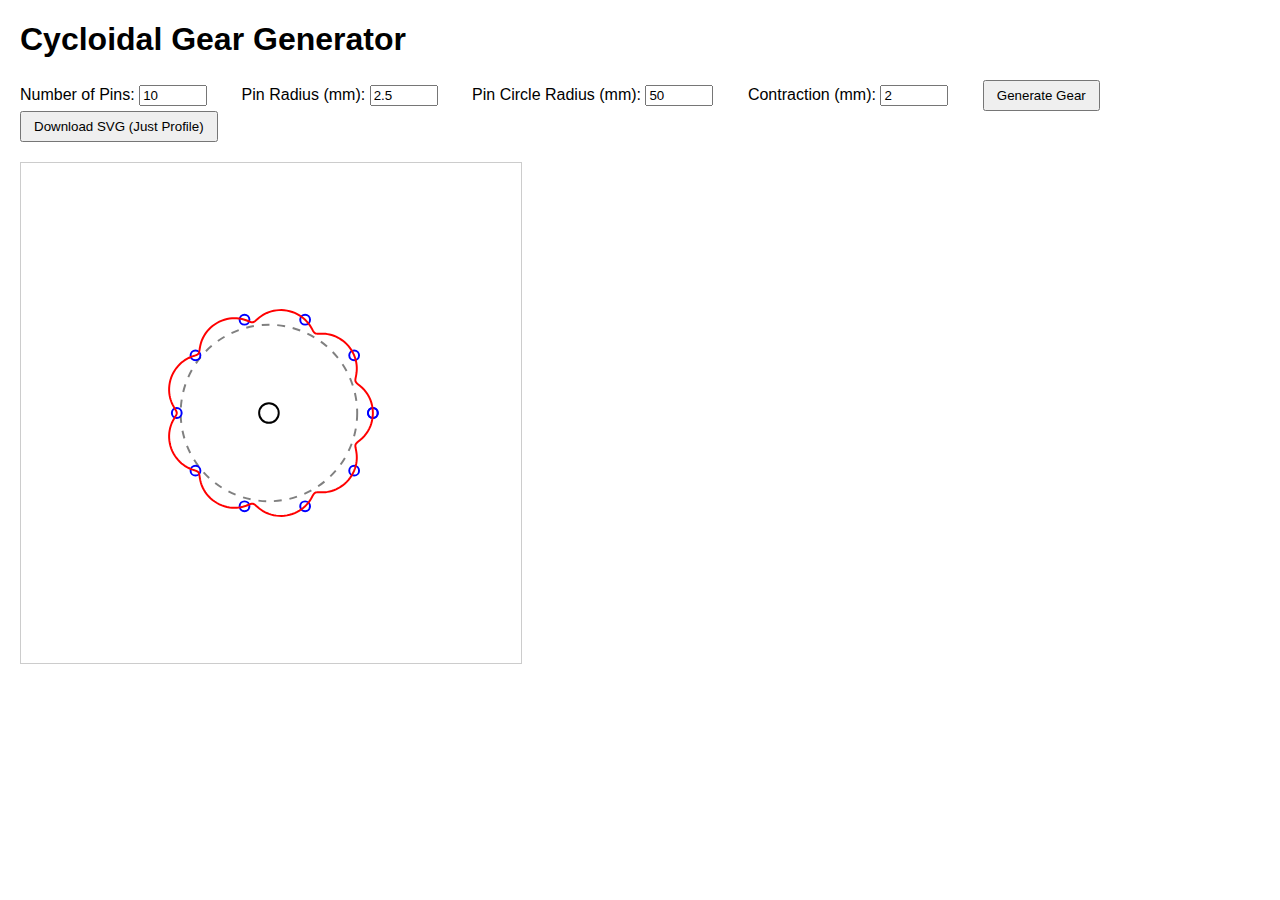
==== index.html @ 0c724ef5 "init: almost works" ====
<!DOCTYPE html>
<html lang="en">
<head>
<meta charset="UTF-8" />
<meta name="viewport" content="width=device-width, initial-scale=1.0"/>
<title>Cycloidal Gear Generator</title>
<style>
  body {
    font-family: sans-serif;
    margin: 20px;
  }
  .controls {
    margin-bottom: 20px;
  }
  label {
    margin-right: 10px;
  }
  input {
    width: 60px;
    margin-right: 20px;
  }
  #gearSVG {
    border: 1px solid #ccc;
    width: 500px;
    height: 500px;
    display: block;
    margin-top: 20px;
  }
  button {
    margin-right: 10px;
    padding: 6px 12px;
  }
</style>
</head>
<body>
<h1>Cycloidal Gear Generator</h1>
<div class="controls">
  <label>Number of Pins: <input type="number" id="numPins" value="10"></label>
  <label>Pin Radius (mm): <input type="number" id="pinRadius" value="2.5" step="0.1"></label>
  <label>Pin Circle Radius (mm): <input type="number" id="pinCircleRadius" value="50" step="0.1"></label>
  <label>Contraction (mm): <input type="number" id="contraction" value="2" step="0.1"></label>
  <button id="generateBtn">Generate Gear</button>
  <button id="downloadBtn">Download SVG (Just Profile)</button>
</div>

<svg id="gearSVG" xmlns="http://www.w3.org/2000/svg" viewBox="-60 -60 120 120">
  <!-- For visualization only -->
  <circle id="cycloidBaseCircle" cx="0" cy="0" r="0" stroke-dasharray="4" fill="none" stroke="gray"/>
  <circle id="rollingCircle" cx="0" cy="0" r="0" stroke="black" fill="none"/>
  <g id="pinsGroup" fill="none" stroke="blue"></g>

  <!-- The main epicycloid path -->
  <path id="epicycloidPath" stroke="red" fill="none"/>
</svg>

<script>
function deg2rad(d) { return d * Math.PI/180; }

function generateGear() {
  const numberOfPins = parseFloat(document.getElementById('numPins').value);
  const pinRadius = parseFloat(document.getElementById('pinRadius').value);
  const pinCircleRadius = parseFloat(document.getElementById('pinCircleRadius').value);
  const contraction = parseFloat(document.getElementById('contraction').value);

  // Derived values
  const rollingCircleRadius = pinCircleRadius / numberOfPins;
  const reductionRatio = numberOfPins - 1;
  const cycloidBaseRadius = reductionRatio * rollingCircleRadius;

  // Compute epicycloid points
  let epicycloid_points = [];
  for (let angle = 0; angle <= 360; angle++) {
    const rad = deg2rad(angle);
    const xCenter = (cycloidBaseRadius + rollingCircleRadius)*Math.cos(rad);
    const yCenter = (cycloidBaseRadius + rollingCircleRadius)*Math.sin(rad);

    const xPoint = xCenter + (rollingCircleRadius - contraction)*Math.cos(deg2rad(numberOfPins*angle));
    const yPoint = yCenter + (rollingCircleRadius - contraction)*Math.sin(deg2rad(numberOfPins*angle));

    epicycloid_points.push({x: xPoint, y: yPoint});
  }
	console.log(epicycloid_points)

  // Create the path for the epicycloid
  let d = `M ${epicycloid_points[0].x},${epicycloid_points[0].y}`;
  for (let i = 1; i < epicycloid_points.length; i++) {
    d += ` L ${epicycloid_points[i].x},${epicycloid_points[i].y}`;
  }
  d += 'Z';

  document.getElementById('epicycloidPath').setAttribute('d', d);

  // Update reference circles (visual only)
  document.getElementById('cycloidBaseCircle').setAttribute('r', cycloidBaseRadius);
  document.getElementById('rollingCircle').setAttribute('r', rollingCircleRadius);

  // Draw pin circles (visual only)
  const pinsGroup = document.getElementById('pinsGroup');
  while (pinsGroup.firstChild) {
    pinsGroup.removeChild(pinsGroup.firstChild);
  }

  for (let i = 0; i <= numberOfPins; i++) {
    const pinAngle = deg2rad((360/numberOfPins)*i);
    const px = pinCircleRadius * Math.cos(pinAngle) + rollingCircleRadius - contraction;
    const py = pinCircleRadius * Math.sin(pinAngle);
    const circle = document.createElementNS("http://www.w3.org/2000/svg", 'circle');
    circle.setAttribute('cx', px);
    circle.setAttribute('cy', py);
    circle.setAttribute('r', pinRadius);
    pinsGroup.appendChild(circle);
  }

  // Adjust the viewBox dynamically so everything fits
  adjustViewBox(epicycloid_points, pinCircleRadius, pinRadius);
}

function adjustViewBox(points, pinCircleRadius, pinRadius) {
  // Compute bounding box of all points + pins
  let minX = Infinity, maxX = -Infinity;
  let minY = Infinity, maxY = -Infinity;

  points.forEach(p => {
    if (p.x < minX) minX = p.x;
    if (p.x > maxX) maxX = p.x;
    if (p.y < minY) minY = p.y;
    if (p.y > maxY) maxY = p.y;
  });

  // Add some padding
  const padding = pinCircleRadius * 1.5;
  minX -= padding;
  maxX += padding;
  minY -= padding;
  maxY += padding;

  const width = maxX - minX;
  const height = maxY - minY;
  const svg = document.getElementById('gearSVG');
  svg.setAttribute('viewBox', `${minX} ${minY} ${width} ${height}`);
}

function downloadSVG() {
  // We want only the epicycloidPath in the exported file
  const epicycloidPath = document.getElementById('epicycloidPath');
  const d = epicycloidPath.getAttribute('d');

  // Create a minimal SVG with only this path
  // We'll use the current viewBox so the exported file is scaled similarly
  const gearSVG = document.getElementById('gearSVG');
  const viewBox = gearSVG.getAttribute('viewBox');

  const minimalSVG = `<?xml version="1.0" encoding="UTF-8" standalone="no"?>
<svg xmlns="http://www.w3.org/2000/svg" viewBox="${viewBox}">
  <path d="${d}" fill="none" stroke="black"/>
</svg>`;

  const blob = new Blob([minimalSVG], {type:"image/svg+xml;charset=utf-8"});
  const url = URL.createObjectURL(blob);
  const link = document.createElement('a');
  link.href = url;
  link.download = "cycloidal_gear.svg";
  document.body.appendChild(link);
  link.click();
  document.body.removeChild(link);
}

document.getElementById('generateBtn').addEventListener('click', generateGear);
document.getElementById('downloadBtn').addEventListener('click', downloadSVG);

// Generate once at load
generateGear();
</script>
</body>
</html>
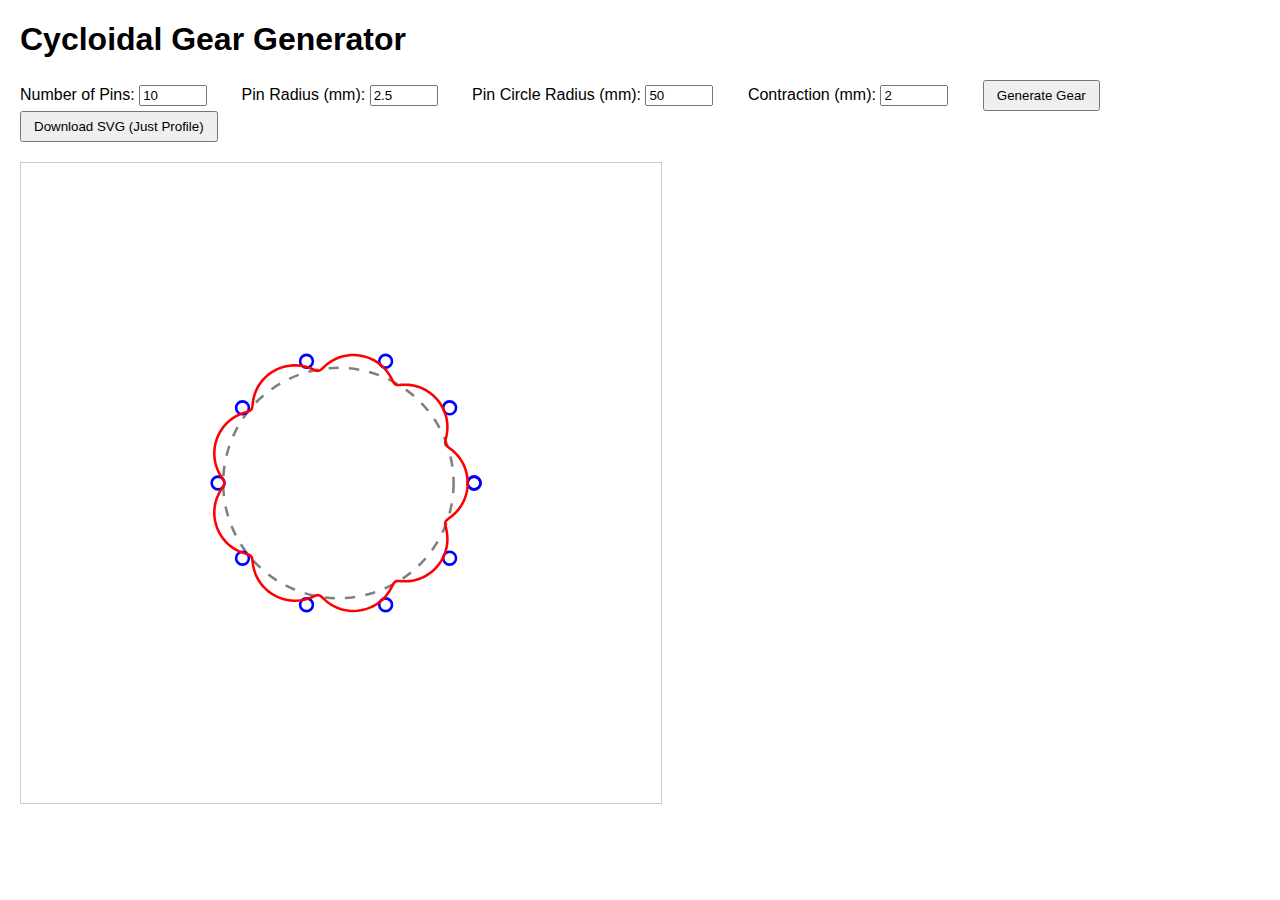
==== commit 9a840a4a: "smooth it maybe" ====
--- a/index.html
+++ b/index.html
@@ -22,8 +22,8 @@
   }
   #gearSVG {
     border: 1px solid #ccc;
-    width: 500px;
-    height: 500px;
+    width: 640px;
+    height: 640px;
     display: block;
     margin-top: 20px;
   }
@@ -72,13 +72,28 @@
   let epicycloid_points = [];
   for (let angle = 0; angle <= 360; angle++) {
     const rad = deg2rad(angle);
-    const xCenter = (cycloidBaseRadius + rollingCircleRadius)*Math.cos(rad);
-    const yCenter = (cycloidBaseRadius + rollingCircleRadius)*Math.sin(rad);
+    
+    // Compute the center of the rolling circle
+    const xCenter = (cycloidBaseRadius + rollingCircleRadius) * Math.cos(rad);
+    const yCenter = (cycloidBaseRadius + rollingCircleRadius) * Math.sin(rad);
 
-    const xPoint = xCenter + (rollingCircleRadius - contraction)*Math.cos(deg2rad(numberOfPins*angle));
-    const yPoint = yCenter + (rollingCircleRadius - contraction)*Math.sin(deg2rad(numberOfPins*angle));
+    // Compute the parametric epicycloid point (before pinRadius adjustment)
+    const X = xCenter + (rollingCircleRadius - contraction) * Math.cos(deg2rad(numberOfPins * angle));
+    const Y = yCenter + (rollingCircleRadius - contraction) * Math.sin(deg2rad(numberOfPins * angle));
 
-    epicycloid_points.push({x: xPoint, y: yPoint});
+    // Compute the radial distance of this point from the global center (0,0)
+    const dist = Math.sqrt(X * X + Y * Y);
+
+    // Adjust the distance by pinRadius (move points inward)
+    const newDist = Math.max(dist - pinRadius, 0);
+    const scale = newDist / dist;
+
+    // If dist is 0 (extremely unlikely), handle gracefully
+    const X_new = (dist === 0) ? X : X * scale;
+    const Y_new = (dist === 0) ? Y : Y * scale;
+
+    // Store the adjusted point
+    epicycloid_points.push({ x: X_new, y: Y_new });
   }
 	console.log(epicycloid_points)
 
@@ -93,7 +108,7 @@
 
   // Update reference circles (visual only)
   document.getElementById('cycloidBaseCircle').setAttribute('r', cycloidBaseRadius);
-  document.getElementById('rollingCircle').setAttribute('r', rollingCircleRadius);
+  //document.getElementById('rollingCircle').setAttribute('r', rollingCircleRadius);
 
   // Draw pin circles (visual only)
   const pinsGroup = document.getElementById('pinsGroup');
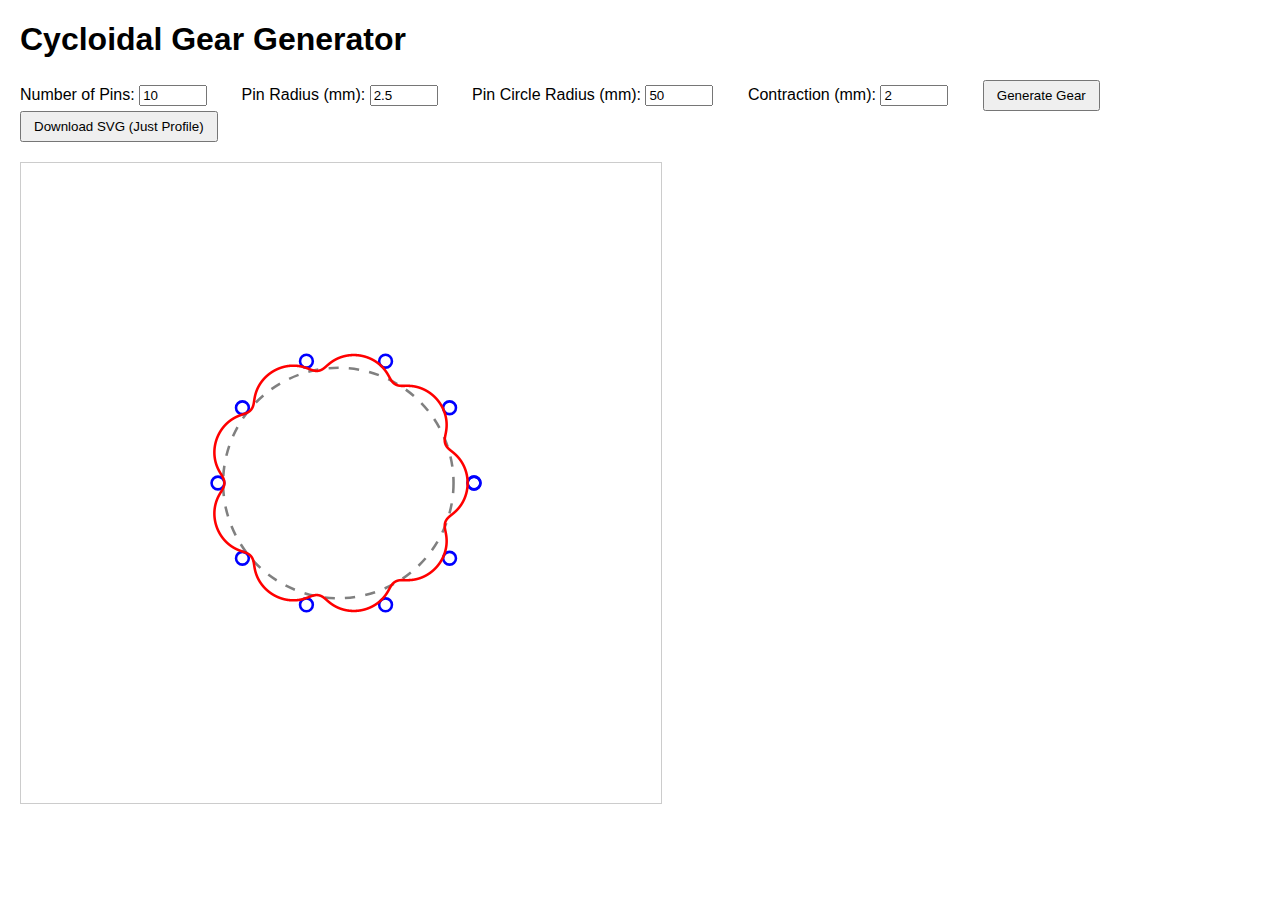
==== commit b91f3bd5: "feat: add calculus" ====
--- a/index.html
+++ b/index.html
@@ -69,33 +69,64 @@
   const cycloidBaseRadius = reductionRatio * rollingCircleRadius;
 
   // Compute epicycloid points
-  let epicycloid_points = [];
-  for (let angle = 0; angle <= 360; angle++) {
-    const rad = deg2rad(angle);
-    
-    // Compute the center of the rolling circle
+  const epicycloid_points = [];
+  
+  // A small step for numerical derivative approximation
+  const stepDeg = 0.01; // smaller step for smoother derivative, you can adjust as needed
+  const stepRad = deg2rad(stepDeg);
+
+  function computePoint(angleDeg) {
+    const rad = deg2rad(angleDeg);
     const xCenter = (cycloidBaseRadius + rollingCircleRadius) * Math.cos(rad);
     const yCenter = (cycloidBaseRadius + rollingCircleRadius) * Math.sin(rad);
 
-    // Compute the parametric epicycloid point (before pinRadius adjustment)
-    const X = xCenter + (rollingCircleRadius - contraction) * Math.cos(deg2rad(numberOfPins * angle));
-    const Y = yCenter + (rollingCircleRadius - contraction) * Math.sin(deg2rad(numberOfPins * angle));
-
-    // Compute the radial distance of this point from the global center (0,0)
-    const dist = Math.sqrt(X * X + Y * Y);
-
-    // Adjust the distance by pinRadius (move points inward)
-    const newDist = Math.max(dist - pinRadius, 0);
-    const scale = newDist / dist;
-
-    // If dist is 0 (extremely unlikely), handle gracefully
-    const X_new = (dist === 0) ? X : X * scale;
-    const Y_new = (dist === 0) ? Y : Y * scale;
-
-    // Store the adjusted point
-    epicycloid_points.push({ x: X_new, y: Y_new });
-  }
-	console.log(epicycloid_points)
+    const X = xCenter + (rollingCircleRadius - contraction) * Math.cos(deg2rad(numberOfPins * angleDeg));
+    const Y = yCenter + (rollingCircleRadius - contraction) * Math.sin(deg2rad(numberOfPins * angleDeg));
+    return { X, Y };
+  }
+
+  for (let angle = 0; angle <= 360; angle += stepDeg) {
+    // Current point
+    const p = computePoint(angle);
+
+    // Points to approximate derivative
+    const pForward = computePoint(angle + stepDeg);
+    const pBackward = computePoint(angle - stepDeg);
+
+    // Approximate derivatives dX/dθ and dY/dθ
+    // Note: derivative w.r.t. θ in radians, so convert angle steps to radians
+    const dX = (pForward.X - pBackward.X) / (2 * stepRad);
+    const dY = (pForward.Y - pBackward.Y) / (2 * stepRad);
+
+    // Tangent vector T = (dX, dY)
+    // A normal vector can be found by rotating T by 90 degrees.
+    // For a given vector (dx, dy), two perpendicular vectors are (-dy, dx) or (dy, -dx).
+    let Nx = -dY;
+    let Ny = dX;
+
+    // Determine whether this normal points inward:
+    // The inside of the epicycloid is toward (0,0).
+    // If the dot product of (X,Y) and (Nx,Ny) is positive, the normal points outward.
+    const dot = p.X * Nx + p.Y * Ny;
+    if (dot > 0) {
+      // Flip the normal to point inward
+      Nx = -Nx;
+      Ny = -Ny;
+    }
+
+    // Normalize the normal vector
+    const len = Math.sqrt(Nx * Nx + Ny * Ny);
+    if (len !== 0) {
+      Nx /= len;
+      Ny /= len;
+    }
+
+    // Offset the point inward by pinRadius along the inward normal
+    const X_inset = p.X + pinRadius * Nx;
+    const Y_inset = p.Y + pinRadius * Ny;
+
+    epicycloid_points.push({ x: X_inset, y: Y_inset });
+  }
 
   // Create the path for the epicycloid
   let d = `M ${epicycloid_points[0].x},${epicycloid_points[0].y}`;
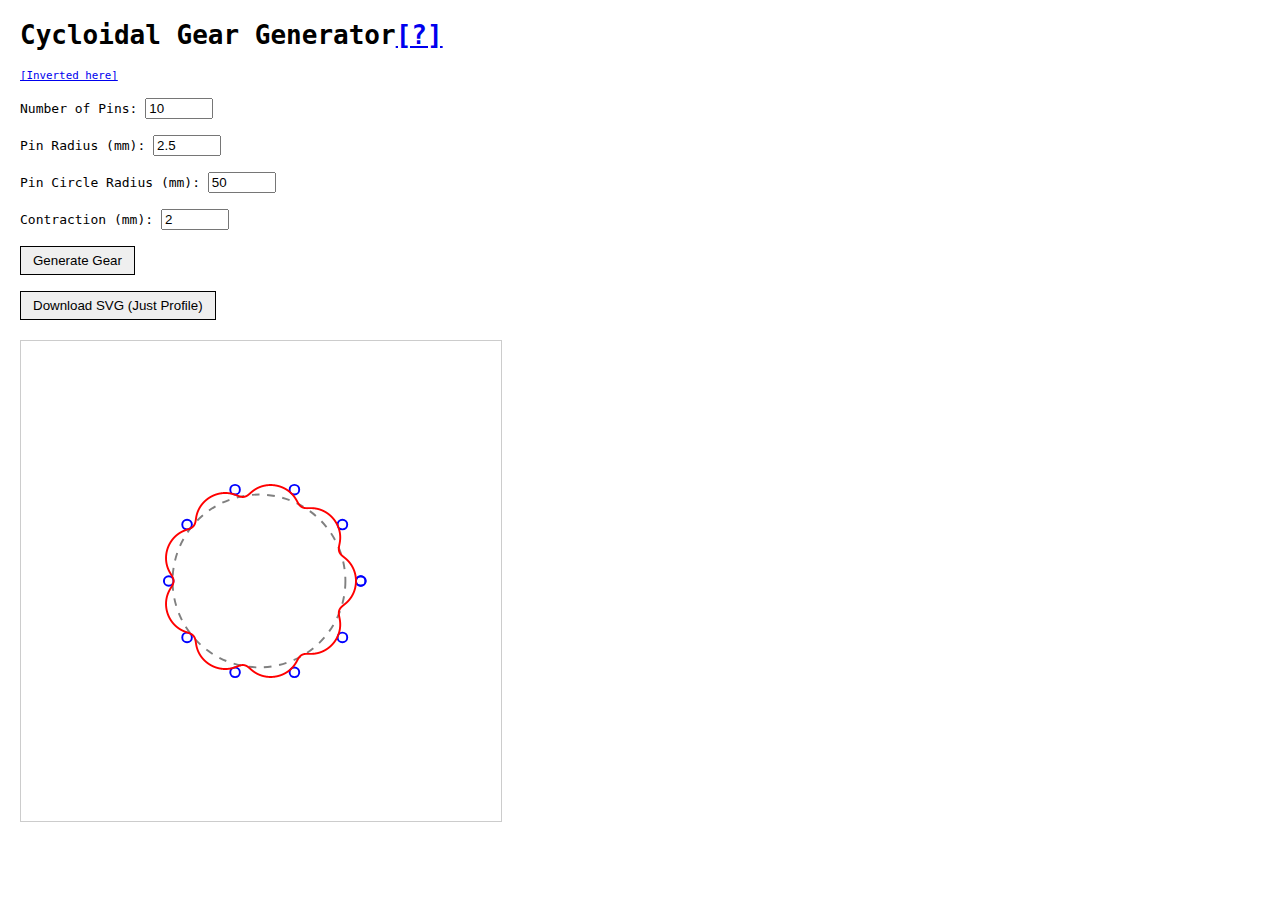
==== commit 696d5ed9: "chore: cleanup - [x] add about page - [x] add some basic styling - [x] add a few routes" ====
--- a/index.html
+++ b/index.html
@@ -1,47 +1,21 @@
-
 <!DOCTYPE html>
 <html lang="en">
 <head>
 <meta charset="UTF-8" />
 <meta name="viewport" content="width=device-width, initial-scale=1.0"/>
 <title>Cycloidal Gear Generator</title>
-<style>
-  body {
-    font-family: sans-serif;
-    margin: 20px;
-  }
-  .controls {
-    margin-bottom: 20px;
-  }
-  label {
-    margin-right: 10px;
-  }
-  input {
-    width: 60px;
-    margin-right: 20px;
-  }
-  #gearSVG {
-    border: 1px solid #ccc;
-    width: 640px;
-    height: 640px;
-    display: block;
-    margin-top: 20px;
-  }
-  button {
-    margin-right: 10px;
-    padding: 6px 12px;
-  }
-</style>
+<link rel="stylesheet" href="style.css">
 </head>
 <body>
-<h1>Cycloidal Gear Generator</h1>
+<h1>Cycloidal Gear Generator<a href="about.html">[?]</a></h1>
+<a href="invert.html"><small>[Inverted here]</small></a>
 <div class="controls">
-  <label>Number of Pins: <input type="number" id="numPins" value="10"></label>
-  <label>Pin Radius (mm): <input type="number" id="pinRadius" value="2.5" step="0.1"></label>
-  <label>Pin Circle Radius (mm): <input type="number" id="pinCircleRadius" value="50" step="0.1"></label>
-  <label>Contraction (mm): <input type="number" id="contraction" value="2" step="0.1"></label>
-  <button id="generateBtn">Generate Gear</button>
-  <button id="downloadBtn">Download SVG (Just Profile)</button>
+  <div><label>Number of Pins: <input type="number" id="numPins" value="10"></label></div>
+  <div><label>Pin Radius (mm): <input type="number" id="pinRadius" value="2.5" step="0.1"></label></div>
+  <div><label>Pin Circle Radius (mm): <input type="number" id="pinCircleRadius" value="50" step="0.1"></label></div>
+  <div><label>Contraction (mm): <input type="number" id="contraction" value="2" step="0.1"></label></div>
+  <div><button id="generateBtn">Generate Gear</button></div>
+  <div><button id="downloadBtn">Download SVG (Just Profile)</button></div>
 </div>
 
 <svg id="gearSVG" xmlns="http://www.w3.org/2000/svg" viewBox="-60 -60 120 120">
--- a/style.css
+++ b/style.css
@@ -0,0 +1,32 @@
+  body {
+    font-family: monospace;
+    margin: 20px;
+  }
+  .controls {
+    margin-bottom: 20px;
+  }
+  label {
+    margin-right: 10px;
+  }
+  input {
+    width: 60px;
+    margin-right: 20px;
+  }
+  #gearSVG {
+    border: 1px solid #ccc;
+    width: 480px;
+    height: 480px;
+    display: block;
+    margin-top: 20px;
+  }
+  button {
+    margin-right: 10px;
+    padding: 6px 12px;
+    border: 1px solid black;
+  }
+  div {
+    margin-top: 1rem;
+  }
+  main {
+    width: 80ch;
+  }
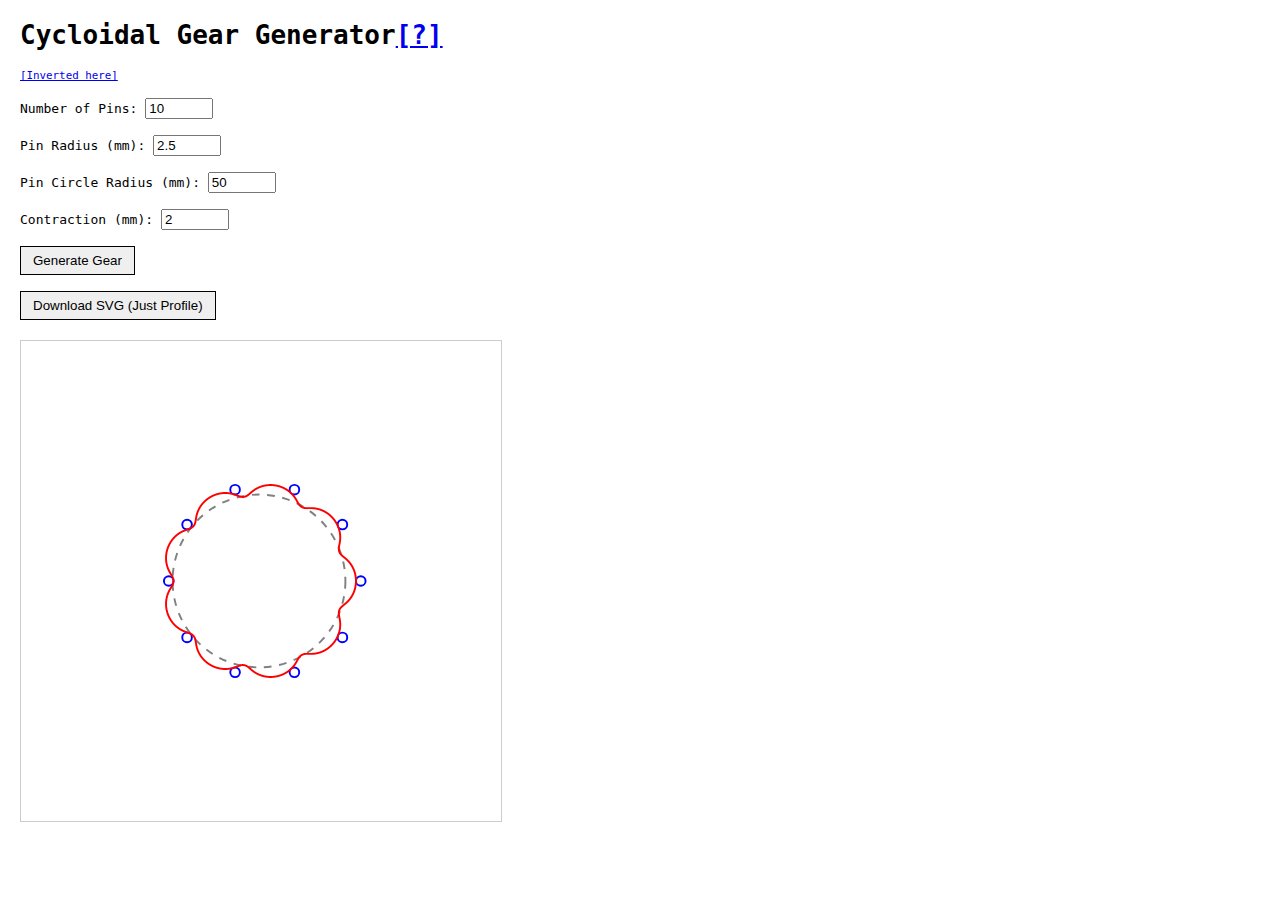
==== commit 184af1dd: "refactor: clean up index.html" ====
--- a/index.html
+++ b/index.html
@@ -23,121 +23,106 @@
   <circle id="cycloidBaseCircle" cx="0" cy="0" r="0" stroke-dasharray="4" fill="none" stroke="gray"/>
   <circle id="rollingCircle" cx="0" cy="0" r="0" stroke="black" fill="none"/>
   <g id="pinsGroup" fill="none" stroke="blue"></g>
-
-  <!-- The main epicycloid path -->
+  <!-- The main offset epicycloid path -->
   <path id="epicycloidPath" stroke="red" fill="none"/>
 </svg>
 
 <script>
-function deg2rad(d) { return d * Math.PI/180; }
-
-function generateGear() {
-  const numberOfPins = parseFloat(document.getElementById('numPins').value);
-  const pinRadius = parseFloat(document.getElementById('pinRadius').value);
-  const pinCircleRadius = parseFloat(document.getElementById('pinCircleRadius').value);
-  const contraction = parseFloat(document.getElementById('contraction').value);
-
-  // Derived values
-  const rollingCircleRadius = pinCircleRadius / numberOfPins;
-  const reductionRatio = numberOfPins - 1;
-  const cycloidBaseRadius = reductionRatio * rollingCircleRadius;
-
-  // Compute epicycloid points
+function deg2rad(deg) {
+  return deg * Math.PI / 180;
+}
+
+/**
+ * Compute a single epicycloid point at a given angle.
+ * @param {number} angleDeg - Angle in degrees
+ * @param {number} cycloidBaseRadius
+ * @param {number} rollingCircleRadius
+ * @param {number} contraction
+ * @param {number} numberOfPins
+ * @returns {object} {X, Y} coordinates of the epicycloid point
+ */
+function computeEpicycloidPoint(angleDeg, cycloidBaseRadius, rollingCircleRadius, contraction, numberOfPins) {
+  const rad = deg2rad(angleDeg);
+
+  // The rolling circle's center position
+  const xCenter = (cycloidBaseRadius + rollingCircleRadius) * Math.cos(rad);
+  const yCenter = (cycloidBaseRadius + rollingCircleRadius) * Math.sin(rad);
+
+  // The tracing point of the epicycloid (without offset)
+  const X = xCenter + (rollingCircleRadius - contraction) * Math.cos(deg2rad(numberOfPins * angleDeg));
+  const Y = yCenter + (rollingCircleRadius - contraction) * Math.sin(deg2rad(numberOfPins * angleDeg));
+  return { X, Y };
+}
+
+/**
+ * Compute the inward offset curve of the epicycloid.
+ * This creates a parallel curve inside the original by shifting each point inward
+ * along the normal by `pinRadius`.
+ *
+ * @param {number} cycloidBaseRadius
+ * @param {number} rollingCircleRadius
+ * @param {number} contraction
+ * @param {number} numberOfPins
+ * @param {number} pinRadius
+ * @returns {Array} Array of {x, y} points representing the inset epicycloid
+ */
+function computeOffsetCurve(cycloidBaseRadius, rollingCircleRadius, contraction, numberOfPins, pinRadius) {
   const epicycloid_points = [];
   
-  // A small step for numerical derivative approximation
-  const stepDeg = 0.01; // smaller step for smoother derivative, you can adjust as needed
+  // Step sizes for numerical derivative approximation
+  const stepDeg = 0.01; 
   const stepRad = deg2rad(stepDeg);
 
-  function computePoint(angleDeg) {
-    const rad = deg2rad(angleDeg);
-    const xCenter = (cycloidBaseRadius + rollingCircleRadius) * Math.cos(rad);
-    const yCenter = (cycloidBaseRadius + rollingCircleRadius) * Math.sin(rad);
-
-    const X = xCenter + (rollingCircleRadius - contraction) * Math.cos(deg2rad(numberOfPins * angleDeg));
-    const Y = yCenter + (rollingCircleRadius - contraction) * Math.sin(deg2rad(numberOfPins * angleDeg));
-    return { X, Y };
-  }
-
+  // Helper function to get a point at angleDeg
+  function getPoint(angleDeg) {
+    return computeEpicycloidPoint(angleDeg, cycloidBaseRadius, rollingCircleRadius, contraction, numberOfPins);
+  }
+
+  // Sweep through 360 degrees to get the full curve
   for (let angle = 0; angle <= 360; angle += stepDeg) {
-    // Current point
-    const p = computePoint(angle);
-
-    // Points to approximate derivative
-    const pForward = computePoint(angle + stepDeg);
-    const pBackward = computePoint(angle - stepDeg);
-
-    // Approximate derivatives dX/dθ and dY/dθ
-    // Note: derivative w.r.t. θ in radians, so convert angle steps to radians
-    const dX = (pForward.X - pBackward.X) / (2 * stepRad);
-    const dY = (pForward.Y - pBackward.Y) / (2 * stepRad);
+    const current = getPoint(angle);
+    const forward = getPoint(angle + stepDeg);
+    const backward = getPoint(angle - stepDeg);
+
+    // Approximate first derivatives (dX/dθ, dY/dθ)
+    const dX = (forward.X - backward.X) / (2 * stepRad);
+    const dY = (forward.Y - backward.Y) / (2 * stepRad);
 
     // Tangent vector T = (dX, dY)
-    // A normal vector can be found by rotating T by 90 degrees.
-    // For a given vector (dx, dy), two perpendicular vectors are (-dy, dx) or (dy, -dx).
+    // Normal vector candidates: N = (-dY, dX) or N = (dY, -dX)
+    // We'll choose N = (-dY, dX) by default.
     let Nx = -dY;
     let Ny = dX;
 
-    // Determine whether this normal points inward:
-    // The inside of the epicycloid is toward (0,0).
-    // If the dot product of (X,Y) and (Nx,Ny) is positive, the normal points outward.
-    const dot = p.X * Nx + p.Y * Ny;
+    // Determine if this normal is inward or outward.
+    // Check the dot product with (X, Y): if positive, it points outward, flip it.
+    const dot = current.X * Nx + current.Y * Ny;
     if (dot > 0) {
-      // Flip the normal to point inward
       Nx = -Nx;
       Ny = -Ny;
     }
 
-    // Normalize the normal vector
-    const len = Math.sqrt(Nx * Nx + Ny * Ny);
-    if (len !== 0) {
-      Nx /= len;
-      Ny /= len;
+    // Normalize the normal vector to unit length
+    const lengthN = Math.sqrt(Nx * Nx + Ny * Ny);
+    if (lengthN > 0) {
+      Nx /= lengthN;
+      Ny /= lengthN;
     }
 
-    // Offset the point inward by pinRadius along the inward normal
-    const X_inset = p.X + pinRadius * Nx;
-    const Y_inset = p.Y + pinRadius * Ny;
+    // Move the point inward by pinRadius along the normal
+    const X_inset = current.X + pinRadius * Nx;
+    const Y_inset = current.Y + pinRadius * Ny;
 
     epicycloid_points.push({ x: X_inset, y: Y_inset });
   }
 
-  // Create the path for the epicycloid
-  let d = `M ${epicycloid_points[0].x},${epicycloid_points[0].y}`;
-  for (let i = 1; i < epicycloid_points.length; i++) {
-    d += ` L ${epicycloid_points[i].x},${epicycloid_points[i].y}`;
-  }
-  d += 'Z';
-
-  document.getElementById('epicycloidPath').setAttribute('d', d);
-
-  // Update reference circles (visual only)
-  document.getElementById('cycloidBaseCircle').setAttribute('r', cycloidBaseRadius);
-  //document.getElementById('rollingCircle').setAttribute('r', rollingCircleRadius);
-
-  // Draw pin circles (visual only)
-  const pinsGroup = document.getElementById('pinsGroup');
-  while (pinsGroup.firstChild) {
-    pinsGroup.removeChild(pinsGroup.firstChild);
-  }
-
-  for (let i = 0; i <= numberOfPins; i++) {
-    const pinAngle = deg2rad((360/numberOfPins)*i);
-    const px = pinCircleRadius * Math.cos(pinAngle) + rollingCircleRadius - contraction;
-    const py = pinCircleRadius * Math.sin(pinAngle);
-    const circle = document.createElementNS("http://www.w3.org/2000/svg", 'circle');
-    circle.setAttribute('cx', px);
-    circle.setAttribute('cy', py);
-    circle.setAttribute('r', pinRadius);
-    pinsGroup.appendChild(circle);
-  }
-
-  // Adjust the viewBox dynamically so everything fits
-  adjustViewBox(epicycloid_points, pinCircleRadius, pinRadius);
-}
-
-function adjustViewBox(points, pinCircleRadius, pinRadius) {
-  // Compute bounding box of all points + pins
+  return epicycloid_points;
+}
+
+/**
+ * Adjust the SVG viewBox to fit all points comfortably.
+ */
+function adjustViewBox(points, pinCircleRadius) {
   let minX = Infinity, maxX = -Infinity;
   let minY = Infinity, maxY = -Infinity;
 
@@ -148,7 +133,7 @@
     if (p.y > maxY) maxY = p.y;
   });
 
-  // Add some padding
+  // Add padding
   const padding = pinCircleRadius * 1.5;
   minX -= padding;
   maxX += padding;
@@ -161,13 +146,69 @@
   svg.setAttribute('viewBox', `${minX} ${minY} ${width} ${height}`);
 }
 
+/**
+ * Generate the epicycloid gear profile and update the SVG.
+ */
+function generateGear() {
+  // Read input parameters
+  const numberOfPins = parseFloat(document.getElementById('numPins').value);
+  const pinRadius = parseFloat(document.getElementById('pinRadius').value);
+  const pinCircleRadius = parseFloat(document.getElementById('pinCircleRadius').value);
+  const contraction = parseFloat(document.getElementById('contraction').value);
+
+  // Derived values
+  const rollingCircleRadius = pinCircleRadius / numberOfPins;
+  const reductionRatio = numberOfPins - 1;
+  const cycloidBaseRadius = reductionRatio * rollingCircleRadius;
+
+  // Compute offset epicycloid curve
+  const epicycloid_points = computeOffsetCurve(cycloidBaseRadius, rollingCircleRadius, contraction, numberOfPins, pinRadius);
+
+  // Convert points to path data
+  let pathData = `M ${epicycloid_points[0].x},${epicycloid_points[0].y}`;
+  for (let i = 1; i < epicycloid_points.length; i++) {
+    pathData += ` L ${epicycloid_points[i].x},${epicycloid_points[i].y}`;
+  }
+  pathData += 'Z';
+
+  // Update the SVG path
+  const epicycloidPath = document.getElementById('epicycloidPath');
+  epicycloidPath.setAttribute('d', pathData);
+
+  // Update reference circle (visual only)
+  document.getElementById('cycloidBaseCircle').setAttribute('r', cycloidBaseRadius);
+
+  // Update pin circles for visualization
+  const pinsGroup = document.getElementById('pinsGroup');
+  while (pinsGroup.firstChild) {
+    pinsGroup.removeChild(pinsGroup.firstChild);
+  }
+
+  // Place pins on pin circle
+  for (let i = 0; i < numberOfPins; i++) {
+    const pinAngle = deg2rad((360 / numberOfPins) * i);
+    // Position of pin center (visual approximation)
+    const px = pinCircleRadius * Math.cos(pinAngle) + rollingCircleRadius - contraction;
+    const py = pinCircleRadius * Math.sin(pinAngle);
+
+    const circle = document.createElementNS("http://www.w3.org/2000/svg", 'circle');
+    circle.setAttribute('cx', px);
+    circle.setAttribute('cy', py);
+    circle.setAttribute('r', pinRadius);
+    pinsGroup.appendChild(circle);
+  }
+
+  // Adjust the viewBox so everything fits nicely
+  adjustViewBox(epicycloid_points, pinCircleRadius);
+}
+
+/**
+ * Download the current epicycloid path as a minimal SVG.
+ */
 function downloadSVG() {
-  // We want only the epicycloidPath in the exported file
   const epicycloidPath = document.getElementById('epicycloidPath');
   const d = epicycloidPath.getAttribute('d');
 
-  // Create a minimal SVG with only this path
-  // We'll use the current viewBox so the exported file is scaled similarly
   const gearSVG = document.getElementById('gearSVG');
   const viewBox = gearSVG.getAttribute('viewBox');
 
@@ -176,7 +217,7 @@
   <path d="${d}" fill="none" stroke="black"/>
 </svg>`;
 
-  const blob = new Blob([minimalSVG], {type:"image/svg+xml;charset=utf-8"});
+  const blob = new Blob([minimalSVG], { type: "image/svg+xml;charset=utf-8" });
   const url = URL.createObjectURL(blob);
   const link = document.createElement('a');
   link.href = url;
@@ -186,10 +227,11 @@
   document.body.removeChild(link);
 }
 
+// Event listeners for buttons
 document.getElementById('generateBtn').addEventListener('click', generateGear);
 document.getElementById('downloadBtn').addEventListener('click', downloadSVG);
 
-// Generate once at load
+// Generate the gear once on load
 generateGear();
 </script>
 </body>
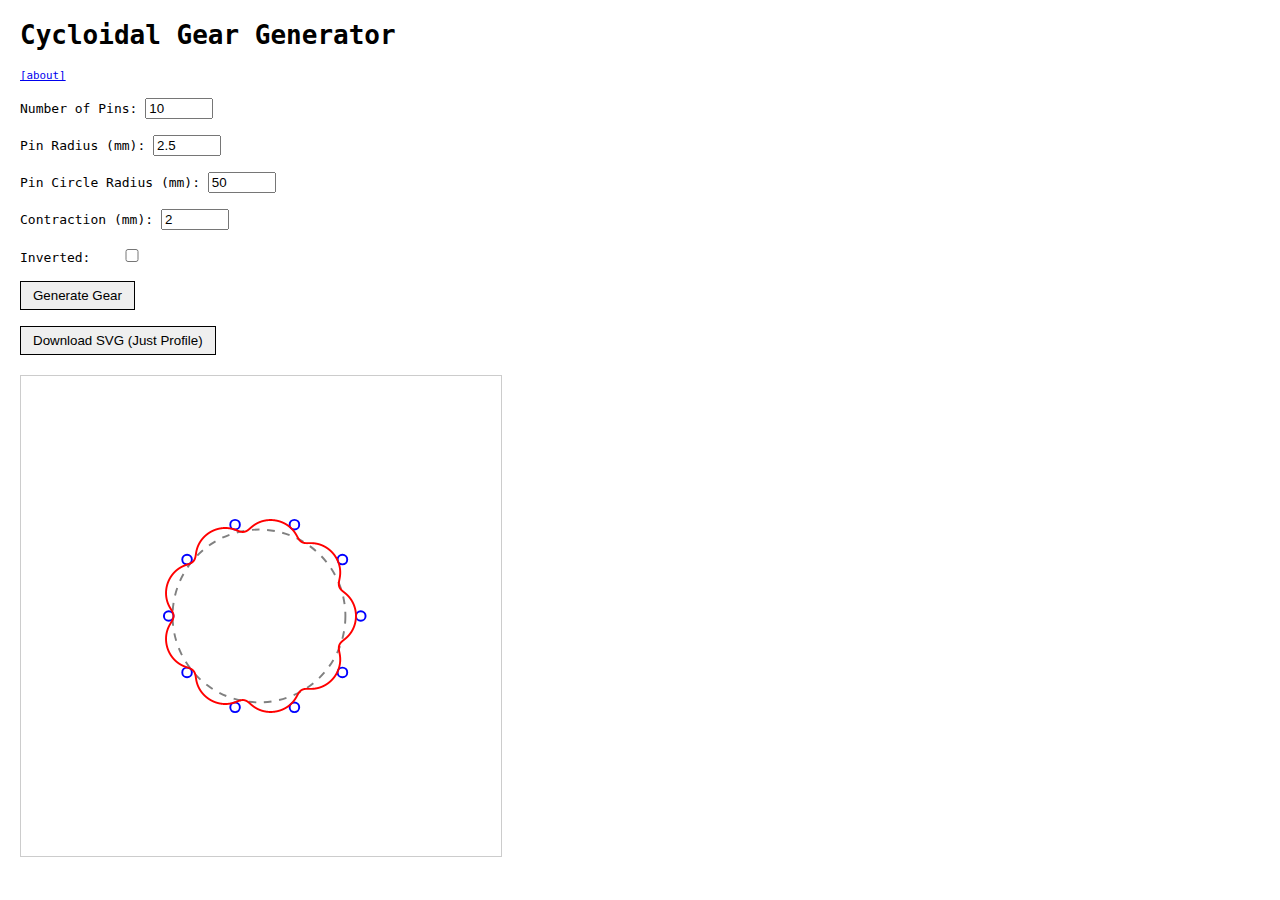
==== commit 00c96a2f: "refactor: combine inverted to one page" ====
--- a/index.html
+++ b/index.html
@@ -5,15 +5,17 @@
 <meta name="viewport" content="width=device-width, initial-scale=1.0"/>
 <title>Cycloidal Gear Generator</title>
 <link rel="stylesheet" href="style.css">
+<link rel="shortcut icon" href="favicon.ico" type="image/x-icon">
 </head>
 <body>
-<h1>Cycloidal Gear Generator<a href="about.html">[?]</a></h1>
-<a href="invert.html"><small>[Inverted here]</small></a>
+<h1>Cycloidal Gear Generator</a></h1>
+<a href="about.html"><small>[about]</small></a>
 <div class="controls">
   <div><label>Number of Pins: <input type="number" id="numPins" value="10"></label></div>
   <div><label>Pin Radius (mm): <input type="number" id="pinRadius" value="2.5" step="0.1"></label></div>
   <div><label>Pin Circle Radius (mm): <input type="number" id="pinCircleRadius" value="50" step="0.1"></label></div>
   <div><label>Contraction (mm): <input type="number" id="contraction" value="2" step="0.1"></label></div>
+  <div><label>Inverted: <input type="checkbox" id="inverted"></label></div>
   <div><button id="generateBtn">Generate Gear</button></div>
   <div><button id="downloadBtn">Download SVG (Just Profile)</button></div>
 </div>
@@ -41,7 +43,7 @@
  * @param {number} numberOfPins
  * @returns {object} {X, Y} coordinates of the epicycloid point
  */
-function computeEpicycloidPoint(angleDeg, cycloidBaseRadius, rollingCircleRadius, contraction, numberOfPins) {
+function computeEpicycloidPoint(angleDeg, cycloidBaseRadius, rollingCircleRadius, contraction, numberOfPins, inverted) {
   const rad = deg2rad(angleDeg);
 
   // The rolling circle's center position
@@ -49,8 +51,13 @@
   const yCenter = (cycloidBaseRadius + rollingCircleRadius) * Math.sin(rad);
 
   // The tracing point of the epicycloid (without offset)
-  const X = xCenter + (rollingCircleRadius - contraction) * Math.cos(deg2rad(numberOfPins * angleDeg));
-  const Y = yCenter + (rollingCircleRadius - contraction) * Math.sin(deg2rad(numberOfPins * angleDeg));
+
+  const X = inverted ? 
+    xCenter + (rollingCircleRadius - contraction) * Math.cos(deg2rad(numberOfPins * -angleDeg))
+    : xCenter + (rollingCircleRadius - contraction) * Math.cos(deg2rad(numberOfPins * angleDeg));
+  const Y = inverted ? 
+    yCenter + (rollingCircleRadius - contraction) * Math.sin(deg2rad(numberOfPins * -angleDeg))
+    : yCenter + (rollingCircleRadius - contraction) * Math.sin(deg2rad(numberOfPins * angleDeg));
   return { X, Y };
 }
 
@@ -66,7 +73,7 @@
  * @param {number} pinRadius
  * @returns {Array} Array of {x, y} points representing the inset epicycloid
  */
-function computeOffsetCurve(cycloidBaseRadius, rollingCircleRadius, contraction, numberOfPins, pinRadius) {
+function computeOffsetCurve(cycloidBaseRadius, rollingCircleRadius, contraction, numberOfPins, pinRadius, inverted) {
   const epicycloid_points = [];
   
   // Step sizes for numerical derivative approximation
@@ -75,7 +82,7 @@
 
   // Helper function to get a point at angleDeg
   function getPoint(angleDeg) {
-    return computeEpicycloidPoint(angleDeg, cycloidBaseRadius, rollingCircleRadius, contraction, numberOfPins);
+    return computeEpicycloidPoint(angleDeg, cycloidBaseRadius, rollingCircleRadius, contraction, numberOfPins, inverted);
   }
 
   // Sweep through 360 degrees to get the full curve
@@ -110,8 +117,12 @@
     }
 
     // Move the point inward by pinRadius along the normal
-    const X_inset = current.X + pinRadius * Nx;
-    const Y_inset = current.Y + pinRadius * Ny;
+    const X_inset = inverted ? 
+      current.X - pinRadius * Nx 
+      : current.X + pinRadius * Nx;
+    const Y_inset = inverted ?
+      current.Y - pinRadius * Nx
+      : current.Y + pinRadius * Ny;
 
     epicycloid_points.push({ x: X_inset, y: Y_inset });
   }
@@ -155,14 +166,17 @@
   const pinRadius = parseFloat(document.getElementById('pinRadius').value);
   const pinCircleRadius = parseFloat(document.getElementById('pinCircleRadius').value);
   const contraction = parseFloat(document.getElementById('contraction').value);
+  const inverted = document.getElementById('inverted').checked;
 
   // Derived values
   const rollingCircleRadius = pinCircleRadius / numberOfPins;
-  const reductionRatio = numberOfPins - 1;
+  const reductionRatio = inverted ? 
+    numberOfPins +1 
+    : numberOfPins - 1;
   const cycloidBaseRadius = reductionRatio * rollingCircleRadius;
 
   // Compute offset epicycloid curve
-  const epicycloid_points = computeOffsetCurve(cycloidBaseRadius, rollingCircleRadius, contraction, numberOfPins, pinRadius);
+  const epicycloid_points = computeOffsetCurve(cycloidBaseRadius, rollingCircleRadius, contraction, numberOfPins, pinRadius, inverted);
 
   // Convert points to path data
   let pathData = `M ${epicycloid_points[0].x},${epicycloid_points[0].y}`;
